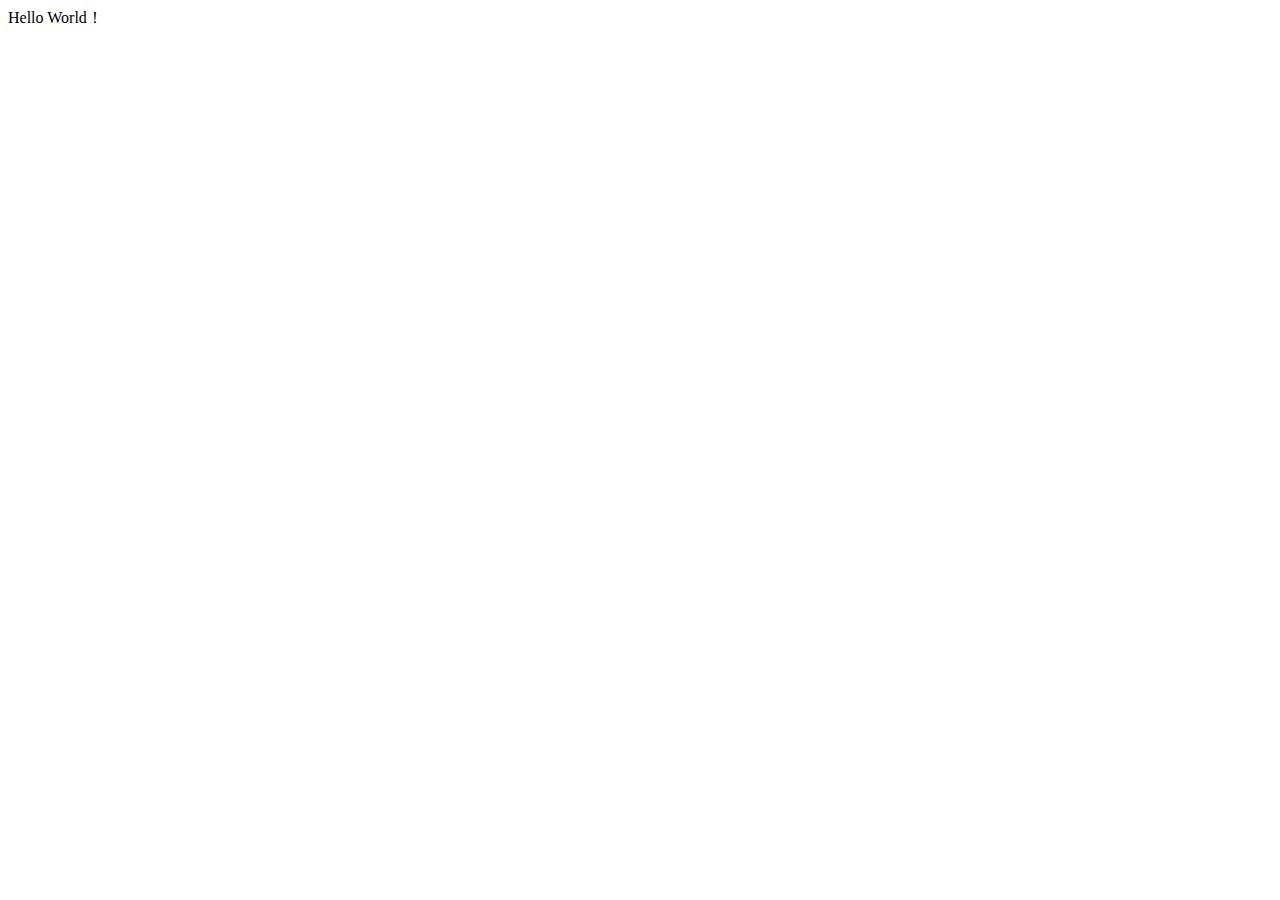
==== timer.html @ cb5b104e "timer.html" ====
<!DOCTYPE html>
<html>

<head><!-- 裏設定エリアの開始 -->
    <meta charset="utf-8"><!-- 文字化け防止 -->
</head><!-- 裏設定エリアの終了 -->

<body><!-- 画面に表示されるエリアの開始 -->
    Hello World！
</body><!-- 画面に表示されるエリアの終了 -->

</html>
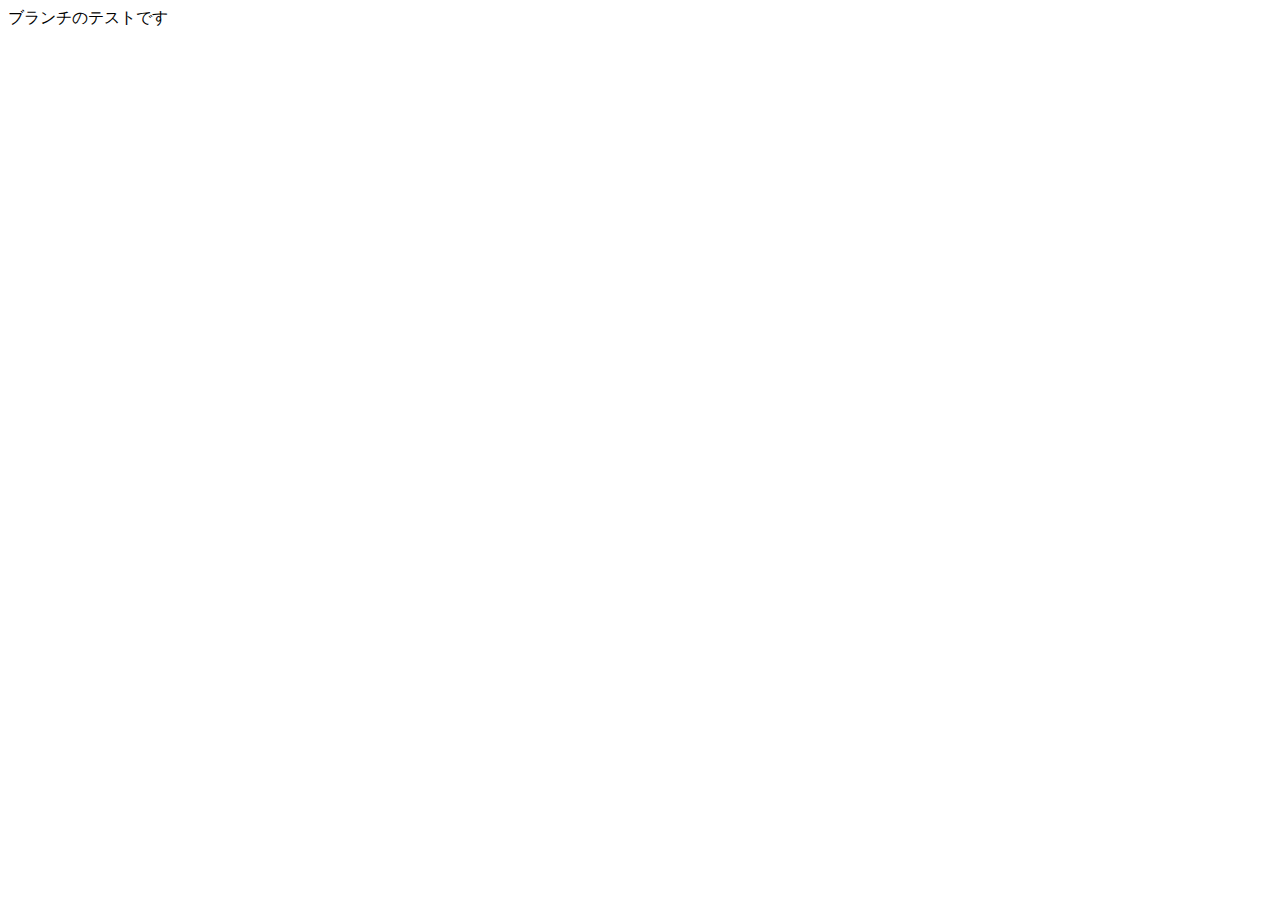
==== commit 68006c0c: "first commit" ====
--- a/timer.html
+++ b/timer.html
@@ -6,7 +6,7 @@
 </head><!-- 裏設定エリアの終了 -->
 
 <body><!-- 画面に表示されるエリアの開始 -->
-    Hello World！
+    ブランチのテストです
 </body><!-- 画面に表示されるエリアの終了 -->
 
 </html>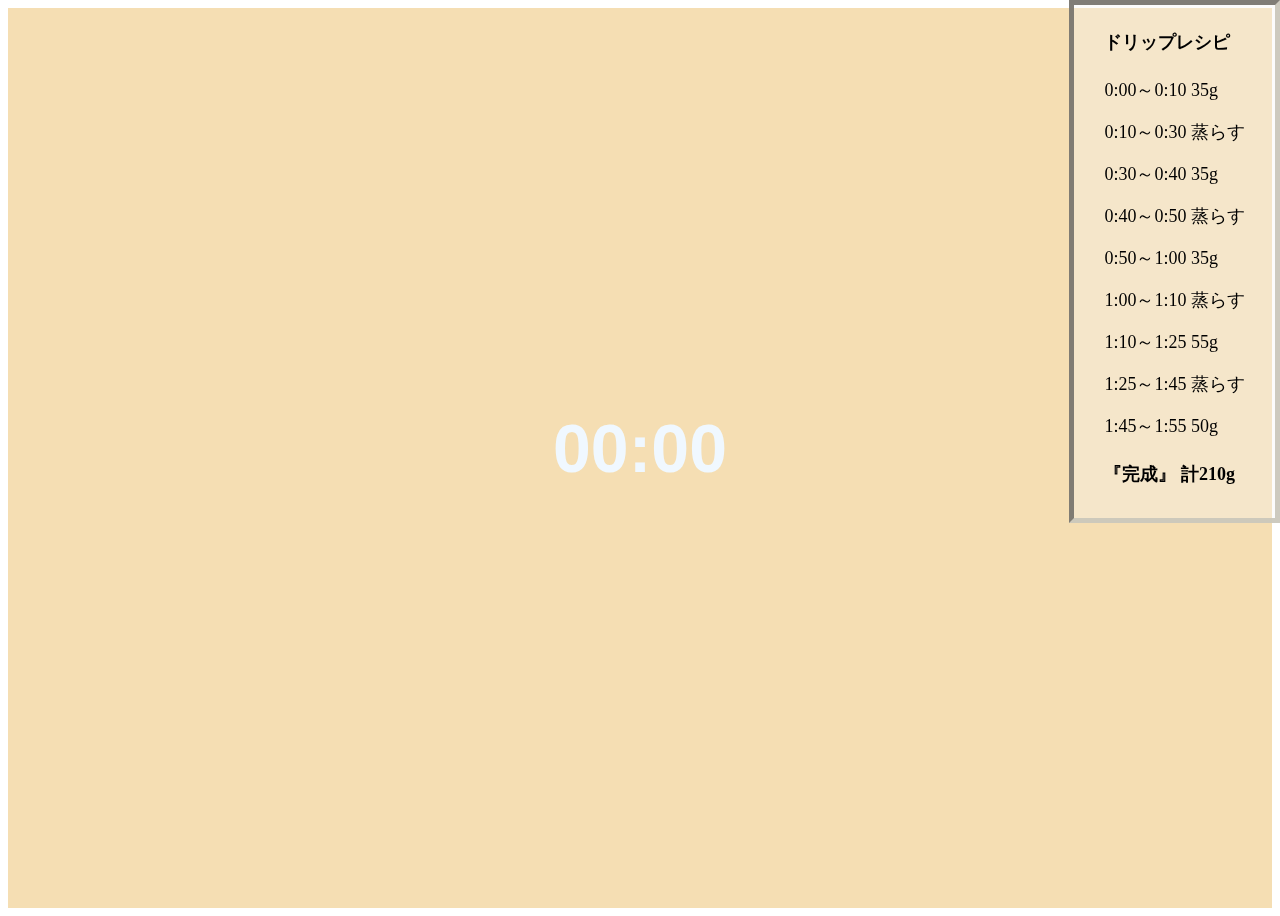
==== commit c644910a: "add recipe" ====
--- a/timer.html
+++ b/timer.html
@@ -1,12 +1,36 @@
 <!DOCTYPE html>
-<html>
+<html lang="ja">
 
-<head><!-- 裏設定エリアの開始 -->
-    <meta charset="utf-8"><!-- 文字化け防止 -->
-</head><!-- 裏設定エリアの終了 -->
+<head>
+    <meta charset="UTF-8">
+    <meta name="viewport" content="width=device-width, initial-scale=1.0">
+    <title>CoffeeTimer</title>
+    <link rel="stylesheet" href="timer.css">
 
-<body><!-- 画面に表示されるエリアの開始 -->
-    ブランチのテストです
-</body><!-- 画面に表示されるエリアの終了 -->
+</head>
+
+<body>
+    <div id="timer-container">
+        <div id="timer">00:00</div>
+        <div id="message"></div>
+    </div>
+    <script src="timer.js"></script>
+
+    <section class="recipe">
+        <h4>ドリップレシピ</h4>
+        <p>0:00～0:10 35g</p>
+        <p>0:10～0:30 蒸らす</p>
+        <p>0:30～0:40 35g</p>
+        <p>0:40～0:50 蒸らす</p>
+        <p>0:50～1:00 35g</p>
+        <p>1:00～1:10 蒸らす</p>
+        <p>1:10～1:25 55g</p>
+        <p>1:25～1:45 蒸らす</p>
+        <p>1:45～1:55 50g</p>
+        <h4>『完成』 計210g</h4>
+    </section>
+
+
+</body>
 
 </html>--- a/timer.css
+++ b/timer.css
@@ -0,0 +1,73 @@
+#timer-container {
+    display: flex;
+    flex-direction: column;
+    align-items: center;
+    justify-content: center;
+    height: 100vh;
+    font-family: sans-serif;
+    background-image: url("https://img.freepik.com/premium-photo/top-view-coffee-cup-and-coffee-beans-on-dark-table_1029679-3585.jpg?w=996");
+    min-height: 100vh;
+    background-repeat: no-repeat;
+    background-position: center;
+    background-size: cover;
+    background-color: wheat;
+    background-blend-mode: normal;
+}
+
+html,
+body {
+    overflow: hidden
+}
+
+#timer {
+    font-size: 68px;
+    font-weight: bold;
+    margin-bottom: 20px;
+    color: aliceblue;
+}
+
+#message {
+    font-size: 40px;
+    color: aliceblue;
+}
+
+section.recipe {
+    position: fixed;
+    right: 0;
+    top: 0;
+    z-index: 100;
+    padding: 1px 30px 8px;
+    border: 5px rgba(202, 198, 186, 0.921) solid;
+    background-color: rgba(245, 245, 245, 0.35);
+    background-blend-mode: normal;
+    border-style: inset;
+    font-size: large;
+}
+
+
+
+/*モバイル版*/
+@media (max-width: 768px) {
+    .s.recipe {
+        padding: 25px 20px;
+    }
+}
+
+@media (min-width: 1200px) {
+    .s.recipe {
+        padding: 30px;
+    }
+}
+
+.container {
+    display: flex;
+    flex-direction: column;
+    /* スマホ版では縦並びに */
+}
+
+.recipe {
+    flex: 1 0 auto;
+    /* 幅を自動調整 */
+    margin: 0 auto;
+    /* 中央に配置 */
+}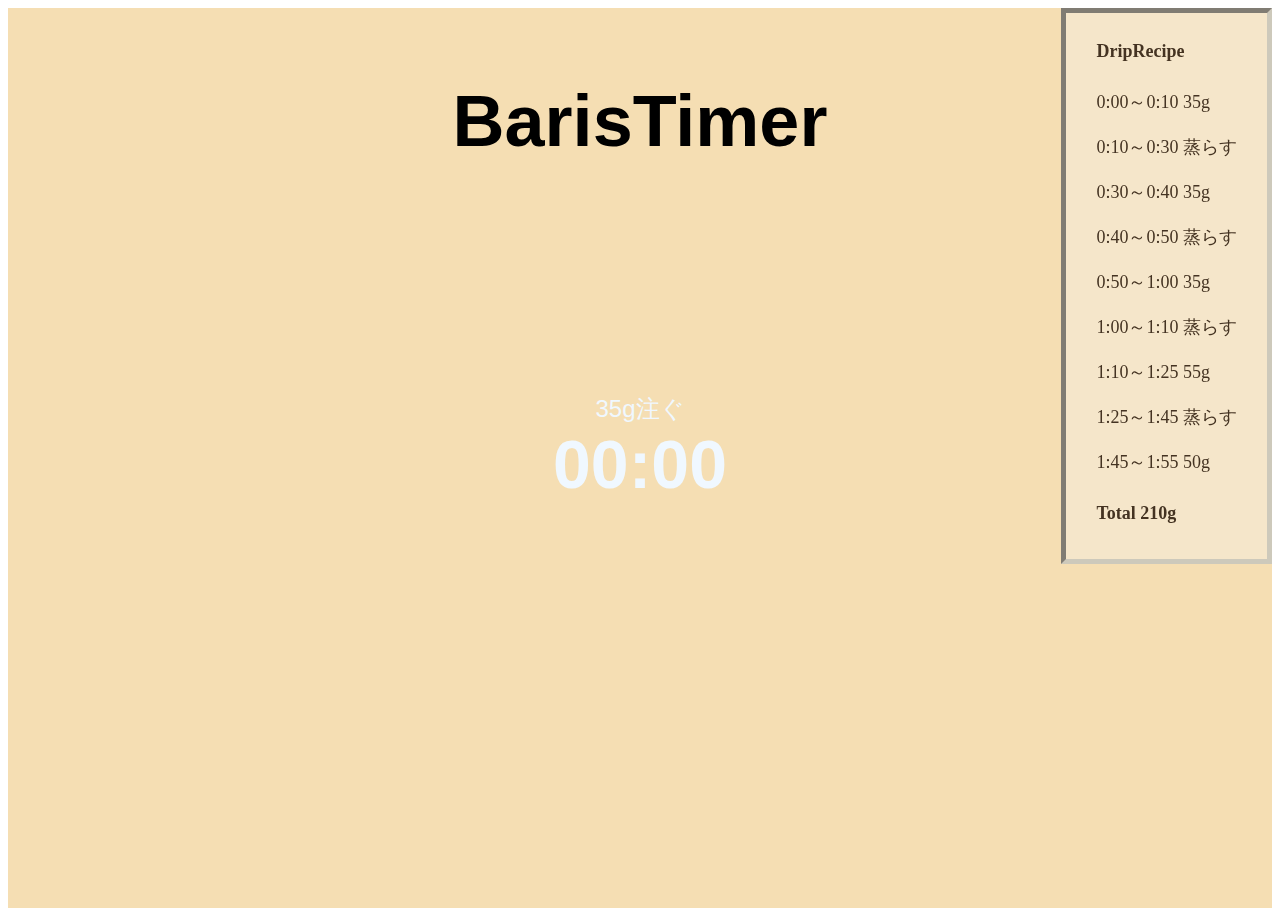
==== commit f7adbff3: "ittan_kansei" ====
--- a/timer.html
+++ b/timer.html
@@ -11,13 +11,17 @@
 
 <body>
     <div id="timer-container">
+        <div id="page-title">
+            <h2 class="page-title">BarisTimer</h2>
+        </div>
+
+        <div id="message"></div>
         <div id="timer">00:00</div>
-        <div id="message"></div>
     </div>
     <script src="timer.js"></script>
 
     <section class="recipe">
-        <h4>ドリップレシピ</h4>
+        <h4>DripRecipe</h4>
         <p>0:00～0:10 35g</p>
         <p>0:10～0:30 蒸らす</p>
         <p>0:30～0:40 35g</p>
@@ -27,7 +31,7 @@
         <p>1:10～1:25 55g</p>
         <p>1:25～1:45 蒸らす</p>
         <p>1:45～1:55 50g</p>
-        <h4>『完成』 計210g</h4>
+        <h4>Total 210g</h4>
     </section>
 
 
--- a/timer.css
+++ b/timer.css
@@ -19,6 +19,16 @@
     overflow: hidden
 }
 
+#page-title {
+    position: fixed;
+    font-size: 2rem;
+    top: 0;
+    line-height: 1.7;
+    white-space: nowrap;
+    font-weight: bold;
+    font-size: 3rem;
+}
+
 #timer {
     font-size: 68px;
     font-weight: bold;
@@ -27,8 +37,15 @@
 }
 
 #message {
-    font-size: 40px;
+    font-size: 24px;
     color: aliceblue;
+
+}
+
+@import url('https://fonts.googleapis.com/earlyaccess/hannari.css');
+
+.font {
+    font-family: "Hannari";
 }
 
 section.recipe {
@@ -42,9 +59,13 @@
     background-blend-mode: normal;
     border-style: inset;
     font-size: large;
+    margin-top: 8px;
+    margin-right: 8px;
+    line-height: 1.7;
+    color: #432;
+    line-height: 1.5;
+
 }
-
-
 
 /*モバイル版*/
 @media (max-width: 768px) {
